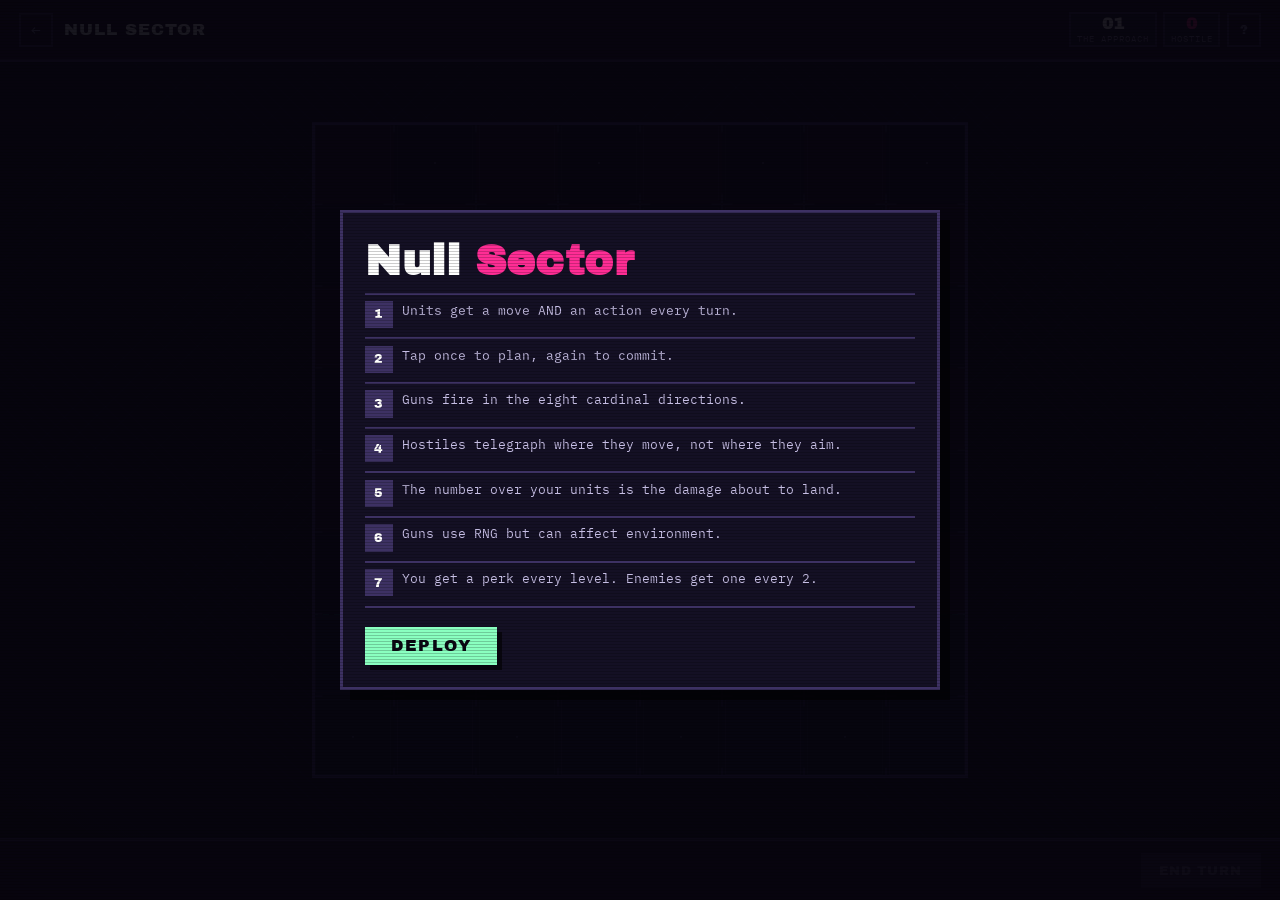
==== game.html @ 4f30b88d "Move the game to /null-sector.html, refresh the screenshot, add OG images The game now lives at null" ====
<!DOCTYPE html>
<html lang="en">
<head>
  <meta charset="utf-8">
  <meta name="viewport" content="width=device-width, initial-scale=1">

  <!-- The game moved to /null-sector.html. This page is a redirect kept so old
       links and shares don't break. The canonical tag points search engines at
       the new URL; the meta-refresh and the script send visitors there (the
       script preserves any ?query and #hash). GitHub Pages can't do a real 301,
       so this is the static-site equivalent. -->
  <title>Null Sector — a game by Joe Martin</title>
  <meta name="description" content="Null Sector — a small turn-based cyberpunk tactics game. Into the Breach by way of Fallout. Plays in the browser.">
  <link rel="canonical" href="https://joemartin.work/null-sector.html">
  <meta http-equiv="refresh" content="0; url=null-sector.html">

  <meta property="og:title" content="Null Sector">
  <meta property="og:description" content="A small turn-based cyberpunk tactics game. Into the Breach by way of Fallout. Plays in the browser.">
  <meta property="og:type" content="website">
  <meta property="og:url" content="https://joemartin.work/null-sector.html">
  <meta property="og:image" content="https://joemartin.work/images/null-sector-og.png?v=20260728b">
  <meta property="og:image:width" content="1200">
  <meta property="og:image:height" content="630">
  <meta name="twitter:card" content="summary_large_image">
  <meta name="twitter:image" content="https://joemartin.work/images/null-sector-og.png?v=20260728b">

  <link rel="icon" href="images/favicon.png">
  <style>
    html,body{margin:0;height:100%;background:#0b0818;color:#eafcff;
      font-family:'IBM Plex Mono',ui-monospace,monospace;
      display:flex;align-items:center;justify-content:center;text-align:center;}
    a{color:#8affc0;}
  </style>
  <script>location.replace('null-sector.html' + location.search + location.hash);</script>
</head>
<body>
  <p>Null Sector has moved. <a href="null-sector.html">Continue to the game &rarr;</a></p>
</body>
</html>
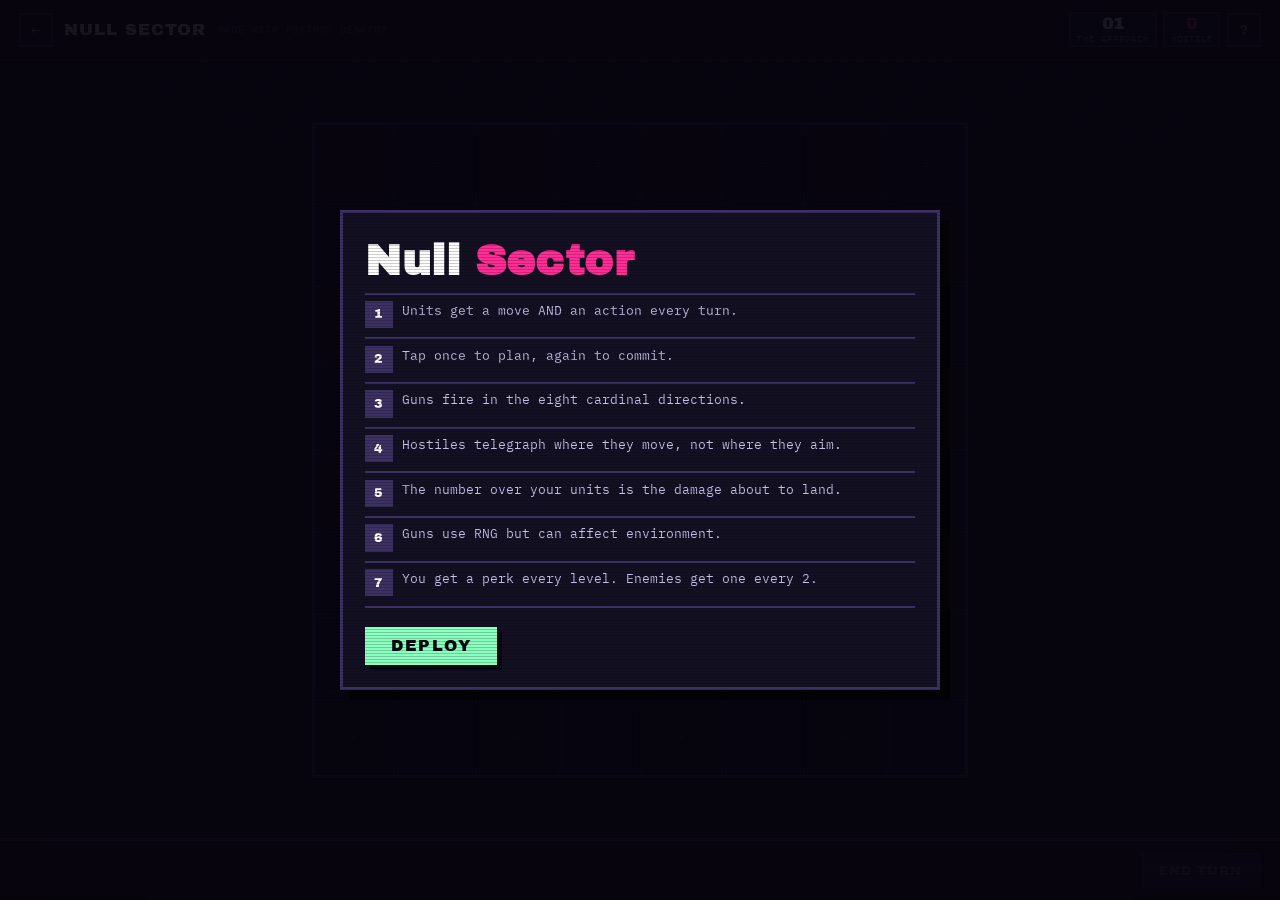
==== commit 5ce86134: "Add a "Made with PostHog Desktop" byline beside the title A subtle grey mono attribution link sittin" ====
--- a/game.html
+++ b/game.html
@@ -18,11 +18,11 @@
   <meta property="og:description" content="A small turn-based cyberpunk tactics game. Into the Breach by way of Fallout. Plays in the browser.">
   <meta property="og:type" content="website">
   <meta property="og:url" content="https://joemartin.work/null-sector.html">
-  <meta property="og:image" content="https://joemartin.work/images/null-sector-og.png?v=20260728b">
+  <meta property="og:image" content="https://joemartin.work/images/null-sector-og.png?v=20260729">
   <meta property="og:image:width" content="1200">
   <meta property="og:image:height" content="630">
   <meta name="twitter:card" content="summary_large_image">
-  <meta name="twitter:image" content="https://joemartin.work/images/null-sector-og.png?v=20260728b">
+  <meta name="twitter:image" content="https://joemartin.work/images/null-sector-og.png?v=20260729">
 
   <link rel="icon" href="images/favicon.png">
   <style>
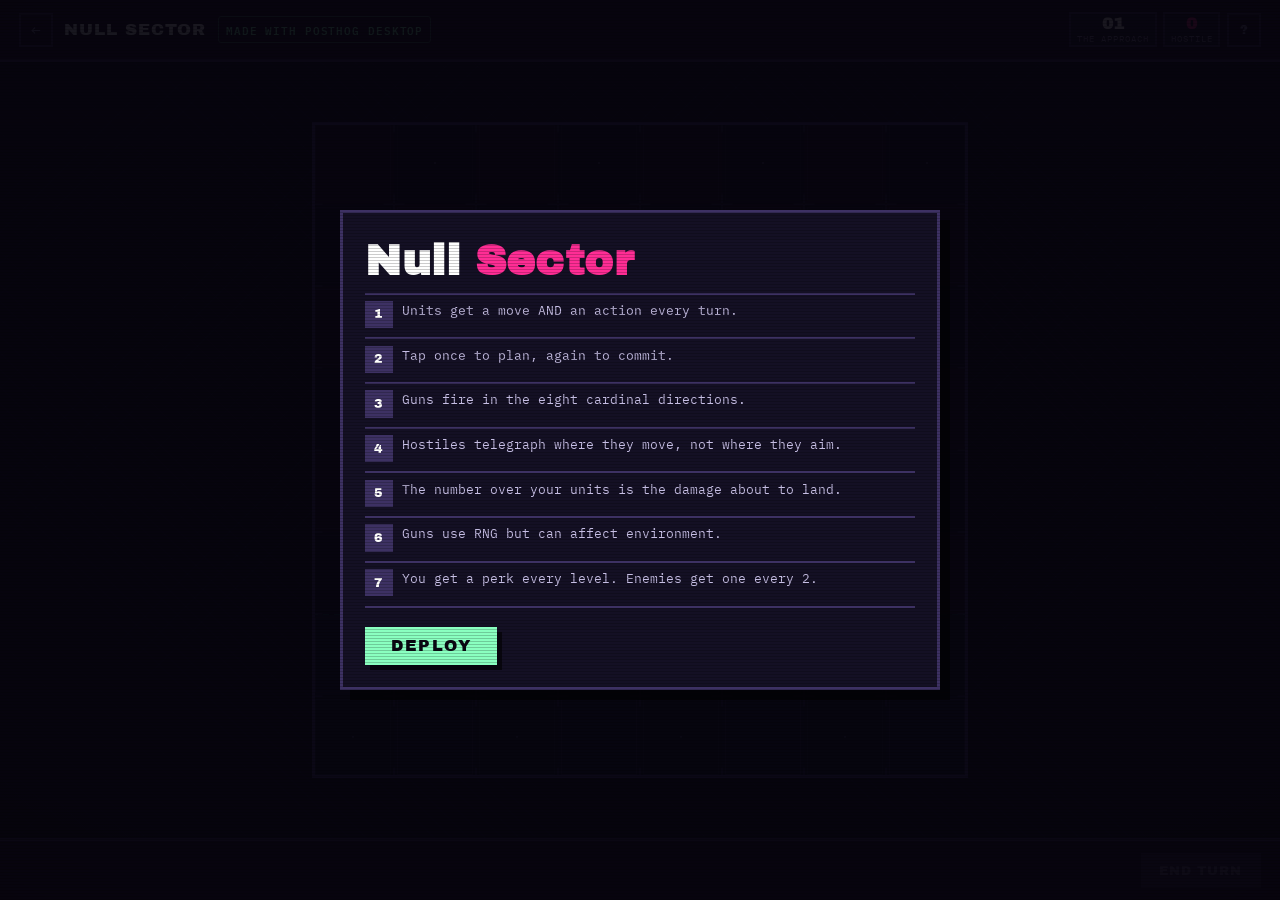
==== commit bb88ca2c: "Show the PostHog Desktop byline in the HUD, add null-sector UTM Generated-By: PostHog Code Task-Id: " ====
--- a/game.html
+++ b/game.html
@@ -18,11 +18,11 @@
   <meta property="og:description" content="A small turn-based cyberpunk tactics game. Into the Breach by way of Fallout. Plays in the browser.">
   <meta property="og:type" content="website">
   <meta property="og:url" content="https://joemartin.work/null-sector.html">
-  <meta property="og:image" content="https://joemartin.work/images/null-sector-og.png?v=20260729">
+  <meta property="og:image" content="https://joemartin.work/images/null-sector-og.png?v=20260729b">
   <meta property="og:image:width" content="1200">
   <meta property="og:image:height" content="630">
   <meta name="twitter:card" content="summary_large_image">
-  <meta name="twitter:image" content="https://joemartin.work/images/null-sector-og.png?v=20260729">
+  <meta name="twitter:image" content="https://joemartin.work/images/null-sector-og.png?v=20260729b">
 
   <link rel="icon" href="images/favicon.png">
   <style>
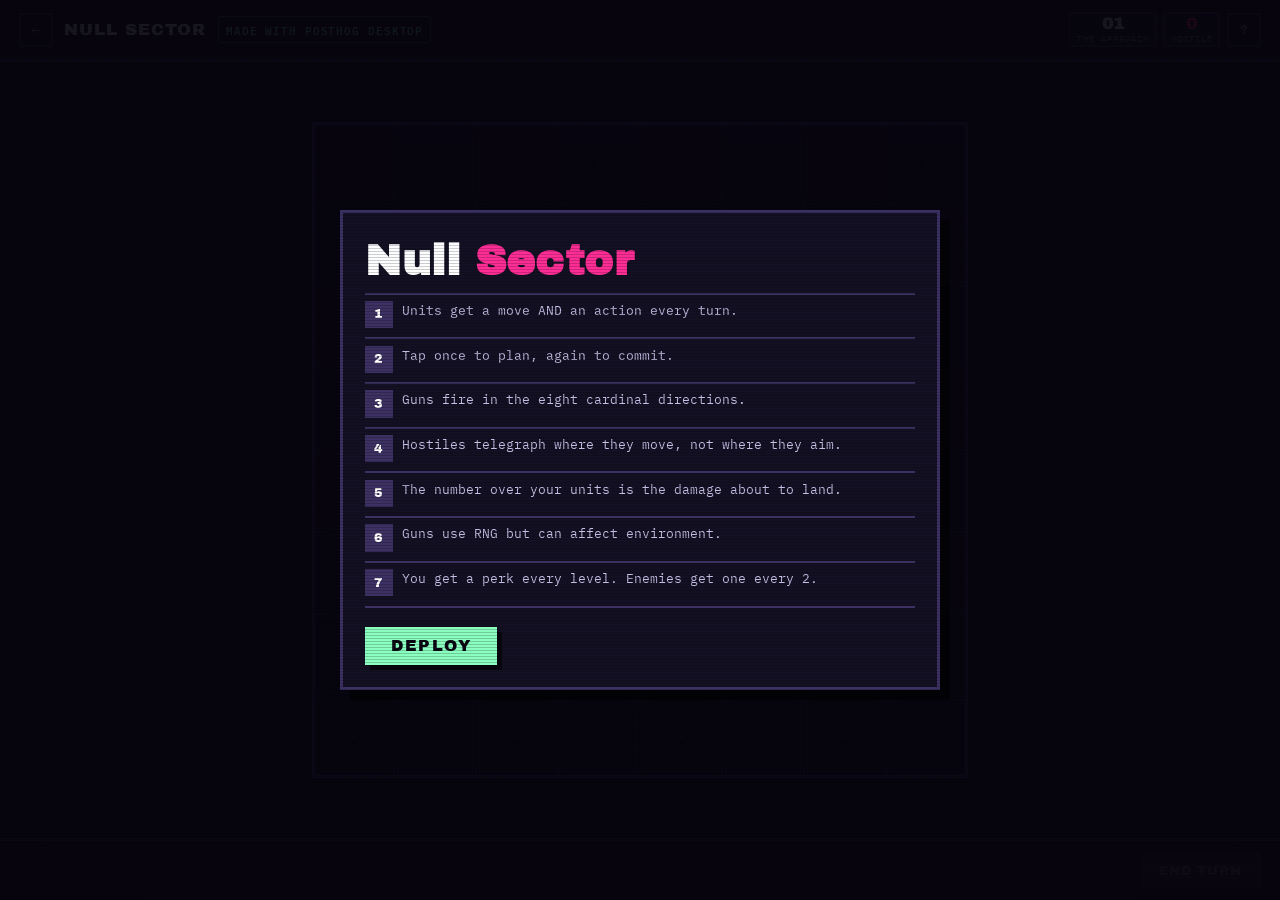
==== commit 26bd7962: "Roughly double the CRT roll band brightness Generated-By: PostHog Code Task-Id: d665c02e-ef3a-461e-a" ====
--- a/game.html
+++ b/game.html
@@ -18,11 +18,11 @@
   <meta property="og:description" content="A small turn-based cyberpunk tactics game. Into the Breach by way of Fallout. Plays in the browser.">
   <meta property="og:type" content="website">
   <meta property="og:url" content="https://joemartin.work/null-sector.html">
-  <meta property="og:image" content="https://joemartin.work/images/null-sector-og.png?v=20260729b">
+  <meta property="og:image" content="https://joemartin.work/images/null-sector-og.png?v=20260729c">
   <meta property="og:image:width" content="1200">
   <meta property="og:image:height" content="630">
   <meta name="twitter:card" content="summary_large_image">
-  <meta name="twitter:image" content="https://joemartin.work/images/null-sector-og.png?v=20260729b">
+  <meta name="twitter:image" content="https://joemartin.work/images/null-sector-og.png?v=20260729c">
 
   <link rel="icon" href="images/favicon.png">
   <style>
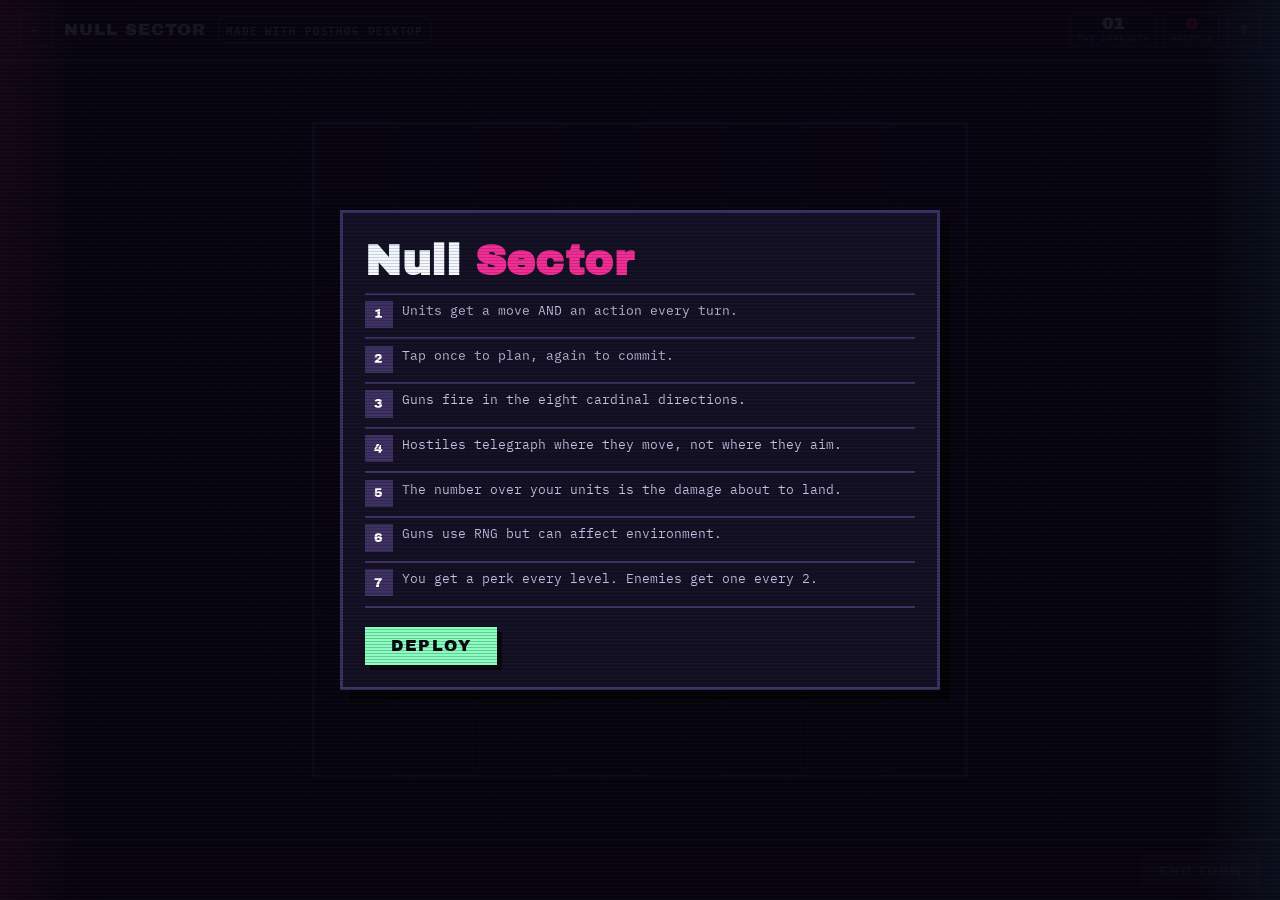
==== commit e600d58f: "Brighten CRT roll again, add chromatic aberration and flicker Generated-By: PostHog Code Task-Id: d6" ====
--- a/game.html
+++ b/game.html
@@ -18,11 +18,11 @@
   <meta property="og:description" content="A small turn-based cyberpunk tactics game. Into the Breach by way of Fallout. Plays in the browser.">
   <meta property="og:type" content="website">
   <meta property="og:url" content="https://joemartin.work/null-sector.html">
-  <meta property="og:image" content="https://joemartin.work/images/null-sector-og.png?v=20260729c">
+  <meta property="og:image" content="https://joemartin.work/images/null-sector-og.png?v=20260729d">
   <meta property="og:image:width" content="1200">
   <meta property="og:image:height" content="630">
   <meta name="twitter:card" content="summary_large_image">
-  <meta name="twitter:image" content="https://joemartin.work/images/null-sector-og.png?v=20260729c">
+  <meta name="twitter:image" content="https://joemartin.work/images/null-sector-og.png?v=20260729d">
 
   <link rel="icon" href="images/favicon.png">
   <style>
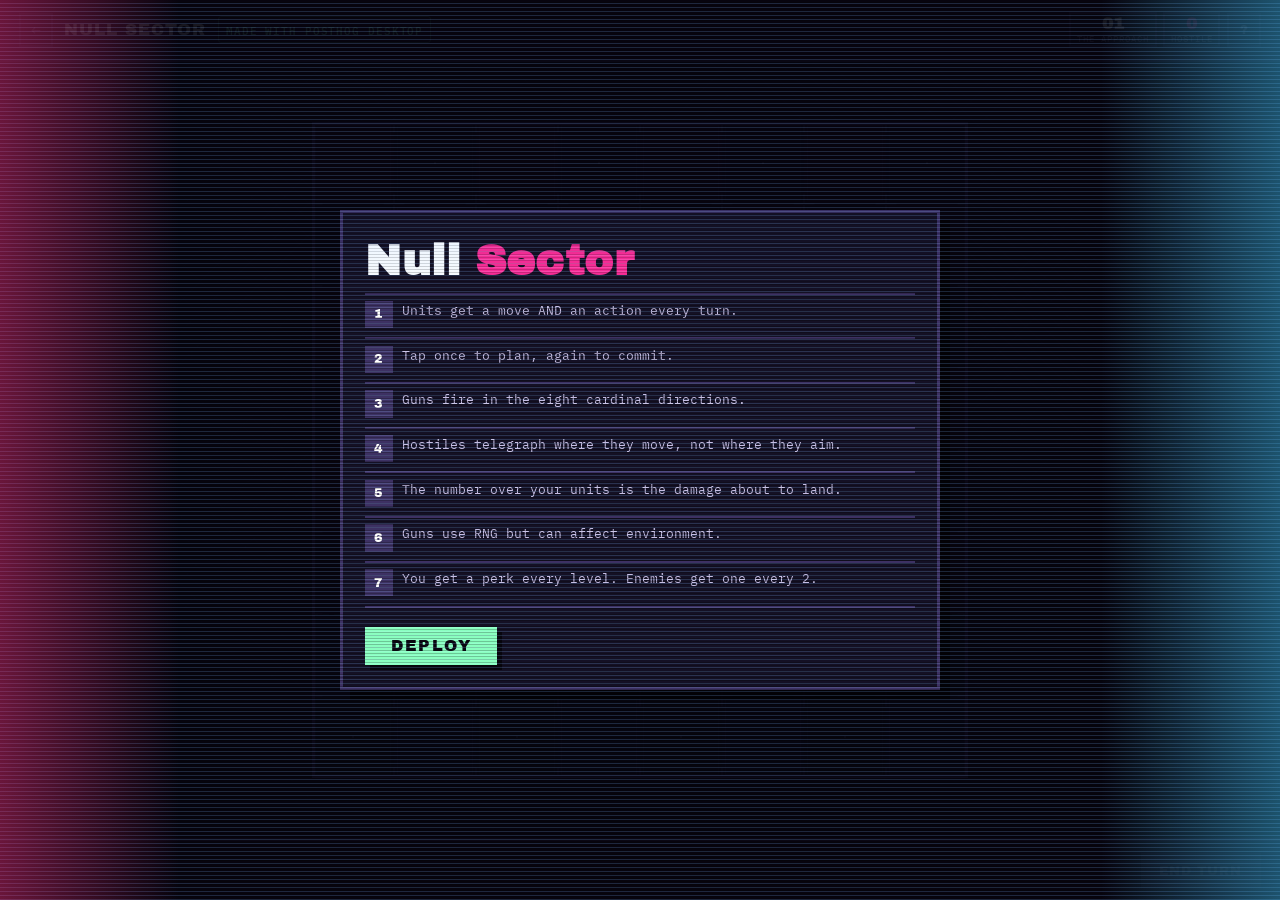
==== commit d49cd956: "Quadruple the CRT chromatic aberration, warp and flicker Generated-By: PostHog Code Task-Id: d665c02" ====
--- a/game.html
+++ b/game.html
@@ -18,11 +18,11 @@
   <meta property="og:description" content="A small turn-based cyberpunk tactics game. Into the Breach by way of Fallout. Plays in the browser.">
   <meta property="og:type" content="website">
   <meta property="og:url" content="https://joemartin.work/null-sector.html">
-  <meta property="og:image" content="https://joemartin.work/images/null-sector-og.png?v=20260729d">
+  <meta property="og:image" content="https://joemartin.work/images/null-sector-og.png?v=20260729e">
   <meta property="og:image:width" content="1200">
   <meta property="og:image:height" content="630">
   <meta name="twitter:card" content="summary_large_image">
-  <meta name="twitter:image" content="https://joemartin.work/images/null-sector-og.png?v=20260729d">
+  <meta name="twitter:image" content="https://joemartin.work/images/null-sector-og.png?v=20260729e">
 
   <link rel="icon" href="images/favicon.png">
   <style>
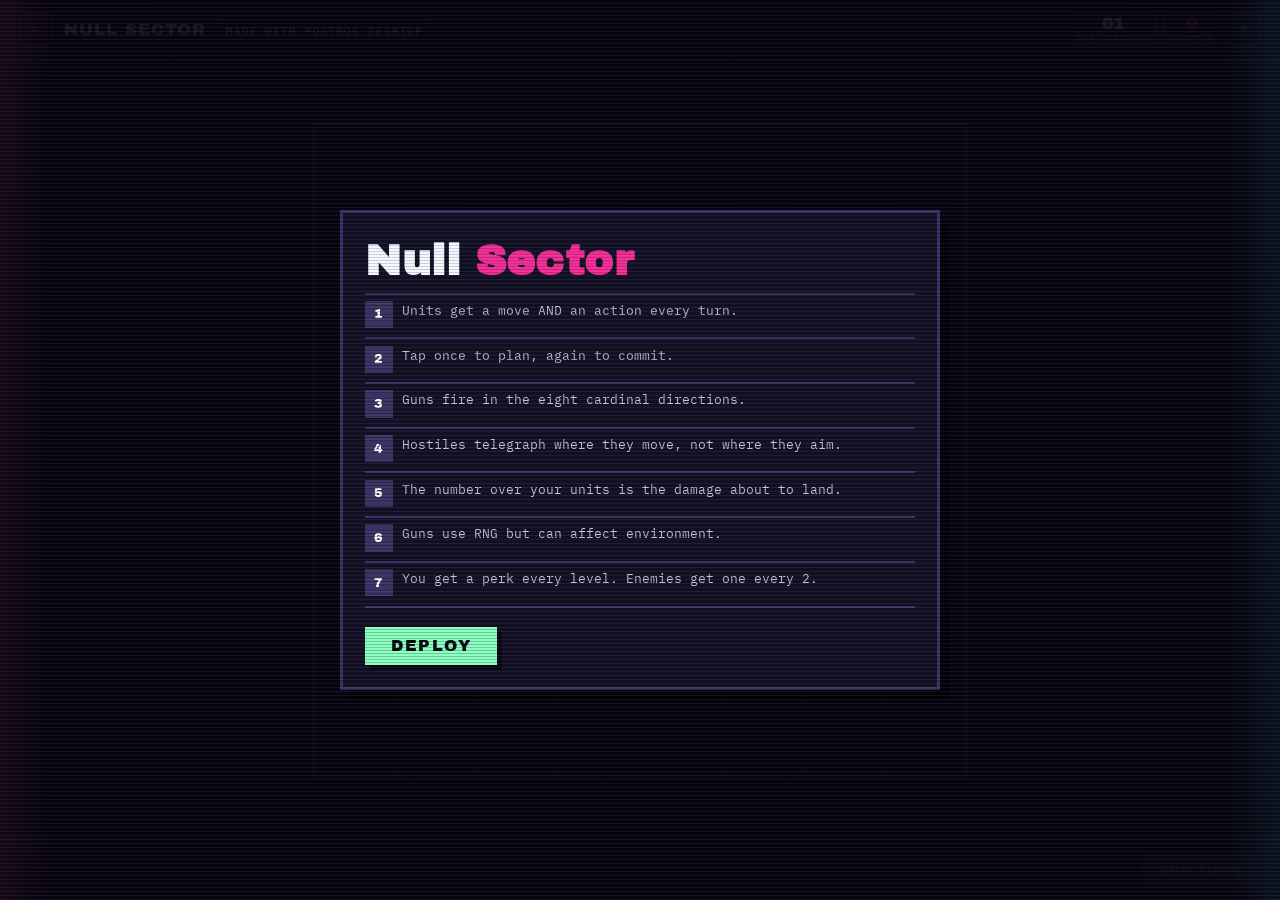
==== commit e632411c: "Cut back the CRT edge tint to remove the washed-out corners Generated-By: PostHog Code Task-Id: d665" ====
--- a/game.html
+++ b/game.html
@@ -18,11 +18,11 @@
   <meta property="og:description" content="A small turn-based cyberpunk tactics game. Into the Breach by way of Fallout. Plays in the browser.">
   <meta property="og:type" content="website">
   <meta property="og:url" content="https://joemartin.work/null-sector.html">
-  <meta property="og:image" content="https://joemartin.work/images/null-sector-og.png?v=20260729e">
+  <meta property="og:image" content="https://joemartin.work/images/null-sector-og.png?v=20260729g">
   <meta property="og:image:width" content="1200">
   <meta property="og:image:height" content="630">
   <meta name="twitter:card" content="summary_large_image">
-  <meta name="twitter:image" content="https://joemartin.work/images/null-sector-og.png?v=20260729e">
+  <meta name="twitter:image" content="https://joemartin.work/images/null-sector-og.png?v=20260729g">
 
   <link rel="icon" href="images/favicon.png">
   <style>
